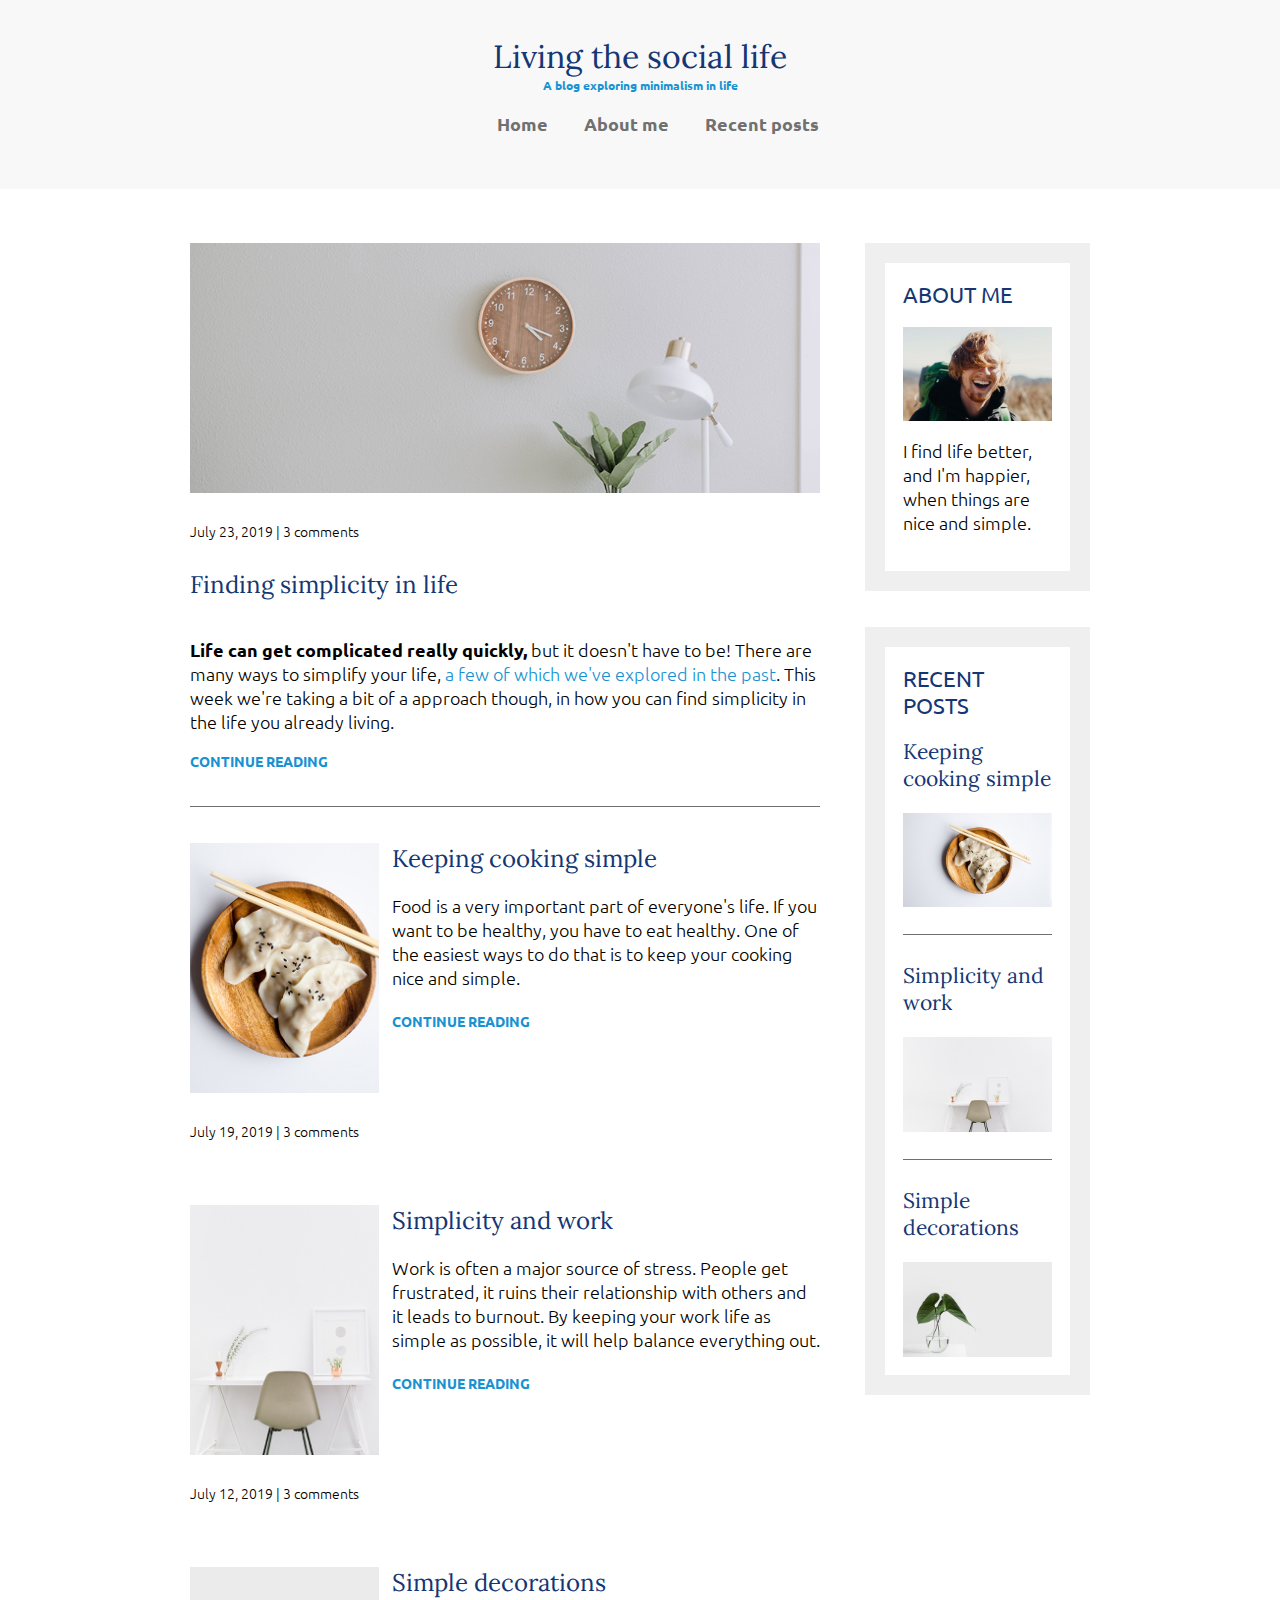
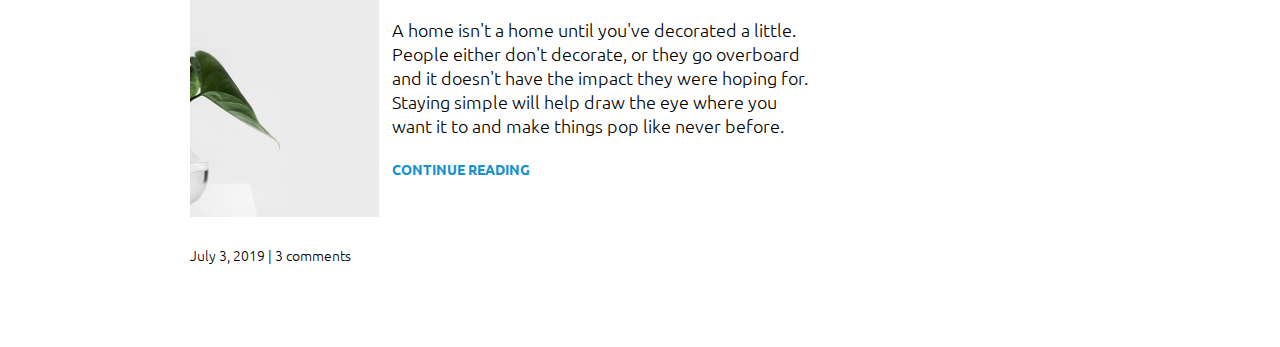
==== index.html @ eec42785 "first commit" ====
<!DOCTYPE html>
<html lang="en">
<head>
    <meta charset="UTF-8">
    <meta http-equiv="X-UA-Compatible" content="IE=edge">
    <meta name="viewport" content="width=device-width, initial-scale=1.0">
    <title>Simple Life</title>
    <!-- font -->
    <link href="https://fonts.googleapis.com/css?family=Lora|Ubuntu:300,400,700&display=swap" rel="stylesheet">
    <!-- style -->
        <!-- <link rel="stylesheet" href="css/style.css"> -->
        <link rel="stylesheet" href="css/styles.css">
</head>
<body> 
    <header>
        <div class="container container-nav">
            <div class="site-title">
                <h1>Living the social life</h1>
                <p class="subtitle">A blog exploring minimalism in life</p>
            </div>
            <nav>
                <ul>
                    <li><a href="#">Home</a></li>
                    <li><a href="#">About me</a></li>
                    <li><a href="#">Recent posts</a></li>
                </ul>
            </nav>
        </div> <!-- / .container -->
    </header>
    
    <div class="container container-flex">
        <main role="main">
            
            <article class="article-featured">
                <h2 class="article-title">Finding simplicity in life</h2>
                <img src="img/life.jpg" alt="simple white desk on a white wall with a plant on the far right side" class="article-image" >
                <p class="article-info">July 23, 2019 | 3 comments</p>
                <p class="article-body"><strong class="bold">Life can get complicated really quickly,</strong> but it doesn't have to be! There are many ways to simplify your life, <a href="#" >a few of which we've explored in the past</a>. This week we're taking a bit of a approach though, in how you can find simplicity in the life you already living.</p>
                <a href="#" class="article-read-more">CONTINUE READING</a>
            </article>

            <div class="border"></div>
            
            <article class="article-recent">
                <div class="article-recent-main">
                    <h2 class="article-title">Keeping cooking simple </h2>
                    <p class="article-body">Food is a very important part of everyone's life. If you want to be healthy, you have to eat healthy. One of the easiest ways to do that is to keep your cooking nice and simple.</p>
                    <a href="#" class="article-read-more">CONTINUE READING</a>
                </div>
                <div class="article-recent-secondary">
                    <img src="img/food.jpg" alt="two dumplings on a wood plate with chopsticks" class="article-image">
                    <p class="article-info">July 19, 2019 | 3 comments</p>
                </div>
            </article>
            
            <article class="article-recent">
                <div class="article-recent-main">
                    <h2 class="article-title">Simplicity and work </h2>
                    <p class="article-body">Work is often a major source of stress. People get frustrated, it ruins their relationship with others and it leads to burnout. By keeping your work life as simple as possible, it will help balance everything out.</p>
                    <a href="#" class="article-read-more">CONTINUE READING</a>
                </div>
                <div class="article-recent-secondary">
                    <img src="img/work.jpg" alt="a chair white chair at a white desk on a white wall" class="article-image">
                    <p class="article-info">July 12, 2019 | 3 comments</p>
                </div>
            </article>
            
            <article class="article-recent">
                <div class="article-recent-main">
                    <h2 class="article-title">Simple decorations</h2>
                    <p class="article-body">A home isn't a home until you've decorated a little. People either don't decorate, or they go overboard and it doesn't have the impact they were hoping for. Staying simple will help draw the eye where you want it to and make things pop like never before.</p>
                    <a href="#" class="article-read-more">CONTINUE READING</a>
                </div>
                <div class="article-recent-secondary">
                    <img src="img/deco.jpg" alt="a green plant in a clear, round vase with water in it" class="article-image">
                    <p class="article-info">July 3, 2019 | 3 comments</p>
                </div>
            </article>
        </main>
        
        <aside class="sidebar">
            
            <div class="sidebar-widget">
                <h2 class="widget-title">ABOUT ME</h2>
                <img src="img/about-me.jpg" alt="john doe" class="widget-image">
                <p class="widget-body">I find life better, and I'm happier, when things are nice and simple.</p>
            </div>
            
            <div class="sidebar-widget">
                <h2 class="widget-title">RECENT POSTS</h2>
                <div class="widget-recent-post widget-recent-post-border">
                    <h3 class="widget-recent-post-title">Keeping cooking simple</h3>
                    <img src="img/food.jpg" alt="two dumplings on a wood plate with chopsticks" class="widget-image">
                </div>
                <div class="widget-recent-post widget-recent-post-border">
                    <h3 class="widget-recent-post-title">Simplicity and work</h3>
                    <img src="img/work.jpg" alt="a chair white chair at a white desk on a white wall" class="widget-image">
                </div>
                <div class="widget-recent-post">
                    <h3 class="widget-recent-post-title">Simple decorations</h3>
                    <img src="img/deco.jpg" alt="a green plant in a clear, round vase with water in it" class="widget-image">
                </div>
            </div>
            
        </aside>
        
    </div>
    
    
    <footer>
        <p></p>
        <p></p>
    </footer>
    
    
</body>
</html>
---- css/style.css ----
/*  Fonts
    -----
    font-family: 'Lora', serif;
    font-family: 'Ubuntu', sans-serif;
 */

*{
    box-sizing: border-box;
}

body {
    font-family: 'Ubuntu', sans-serif;
    margin:0;
    /* background-color: #f8f8f8; */
}

/* typography */
/* .uppercase {
    text-transform: uppercase;
} */

h1{
    font-family: 'Lora', serif;
    font-weight: 400;
    font-size: 2rem;
    color: #143774;
    margin: 0;
}

.subtitle {
    font-size: .75rem;
    font-weight: 700;
    color: #1792d2;
    margin: 0;
}

/* layout */
.container{
    width: 90%;
    max-width: 990px;
    margin: 0 auto;
}

.container-nav{
    display: flex;
    justify-content: space-between;
}

@media (max-width: 675px) {
    .container-nav {
        flex-direction: column;
    }

}

/* header */
header {
    background-color: #f8f8f8;
    padding: 2em 0;
}

/* nav */
.nav-list {
    list-style: none;
    padding: 0;
    display: flex;
    justify-content: center;
}

.nav-list-item {
    margin-left: 2em;
}

.nav-link {
    color: #707070;
    text-decoration: none;
    font-weight: 700;
    padding: .25em 0;
}

.nav-link:hover,
.nav-link:focus {
    color: #1792d2;
}

@media (max-width: 675px) {
    header{
        text-align: center;
    }
    .nav-list {
        flex-direction: column;
    }
    .nav-list-item {
        margin-left: .5em 0;
    }
}

.current-page{
    border-bottom: 1px solid #707070;
}

.current-page:hover {
    color: #707070;
}
---- css/styles.css ----
body {
    margin: 0;
    font-family: 'Ubuntu', sans-serif;
    font-size: 1.125rem;
    font-weight: 300;
}

img{
    max-width: 100%;
    display: block;
}

/* =================
Typography
================= */
h1,
h2,
h3 {
    font-family: 'Lora', serif;
    font-weight: 400;
    color: #143774;
    margin-top: 0;
}

h1 {
    font-size: 2rem;
    margin: 0;
}

a{
    color: #1792d2;
    text-decoration: none;
}

a:hover,
a:focus {
    color: #143774;
    text-decoration: underline;
}

strong {
    font-weight: 700;
}

/* h1 subtitle */
.subtitle {
    font-weight: 700;
    color: #1792d2;
    font-size: .75rem;
    margin: 0;
}

.article-title {
    font-size: 1.5rem;
    color: #143774;
}

.article-read-more,
.article-info {
    font-size: 0.875rem;
}

.article-read-more{
    color: #1792d2;
    font-weight: 700;
    text-decoration: none;
}

.article-read-more:hover,
.article-read-more:focus {
    color: #143774;
    text-decoration: underline;
}

.article-info {
    margin: 2em 0;
}

/* =================
Layout
================= */

.container {
    width: 90%;
    max-width: 900px;
    margin: 0 auto;
}

.container-flex {
    display: flex;
    flex-direction: column;
    justify-content: space-between;
}

header {
    background: #f8f8f8;
    padding: 2em 0;
    text-align: center;
    margin-bottom: 3em;
}

@media (min-width: 675px){
    .container-flex{
        flex-direction: row;
    }

    main{
        width: 70%;
    }

    aside {
        width: 25%;
        min-width: 200px;
        margin-left: 1em;
    }
}

/* navigation */

nav ul {
    list-style: none;
    padding: 0;
    display: flex;
    justify-content: center;
}

nav li {
    margin-left: 2em;
}

nav a {
    text-decoration: none;
    color: #707070;
    font-weight: 700;
    padding: .25em 0;
}

nav a:hover,
nav a:focus {
    color: #1792d2;
}

.current-page {
    border-bottom: 1px solid #707070;
}

.current-page:hover {
    color: #707070;
}

@media (max-width: 675px) {
    nav ul {
        flex-direction: column;
    }
    
    nav li {
        margin: .5em 0;
    }
}

/* article */
.article-featured{
    border-bottom: 1px  solid  #707070;
    padding-bottom: 2em;
    margin-bottom: 2em;
}

.article-recent{
    display: flex;
    flex-direction: column;
    margin-bottom: 2em;
}


.article-recent-main {
    order: 2; /*change the order of article flex components */
}

.article-recent-secondary {
    order: 1; /*change the order of article flex components */
}

@media(min-width: 675px){
    .article-recent{
        flex-direction: row;
        justify-content: space-between;
    }

    .article-recent-main {
        width: 68%;
    }

    .article-recent-secondary {
        width: 30%;
    }

    .article-featured {
        display: flex;
        flex-direction: column;
    }

    .article-image{
        order: -2;
        width: 100%;
        height: 250px;
        object-fit: cover;
    }

    .article-info {
        order: -1;
    }
}

/* widgets */
.sidebar-widget {
    border: 20px solid #efefef;
    margin-bottom: 2em;
    padding: 1em;
}

.sidebar-widget h2{
    font-family: 'Ubuntu', sans-serif;
    font-size: 1.4rem;
}

.widget-recent-post-border {
    border-bottom: 1px  solid  #707070;
    padding-bottom: 1.5em;
    margin-bottom: 1.5em;
}
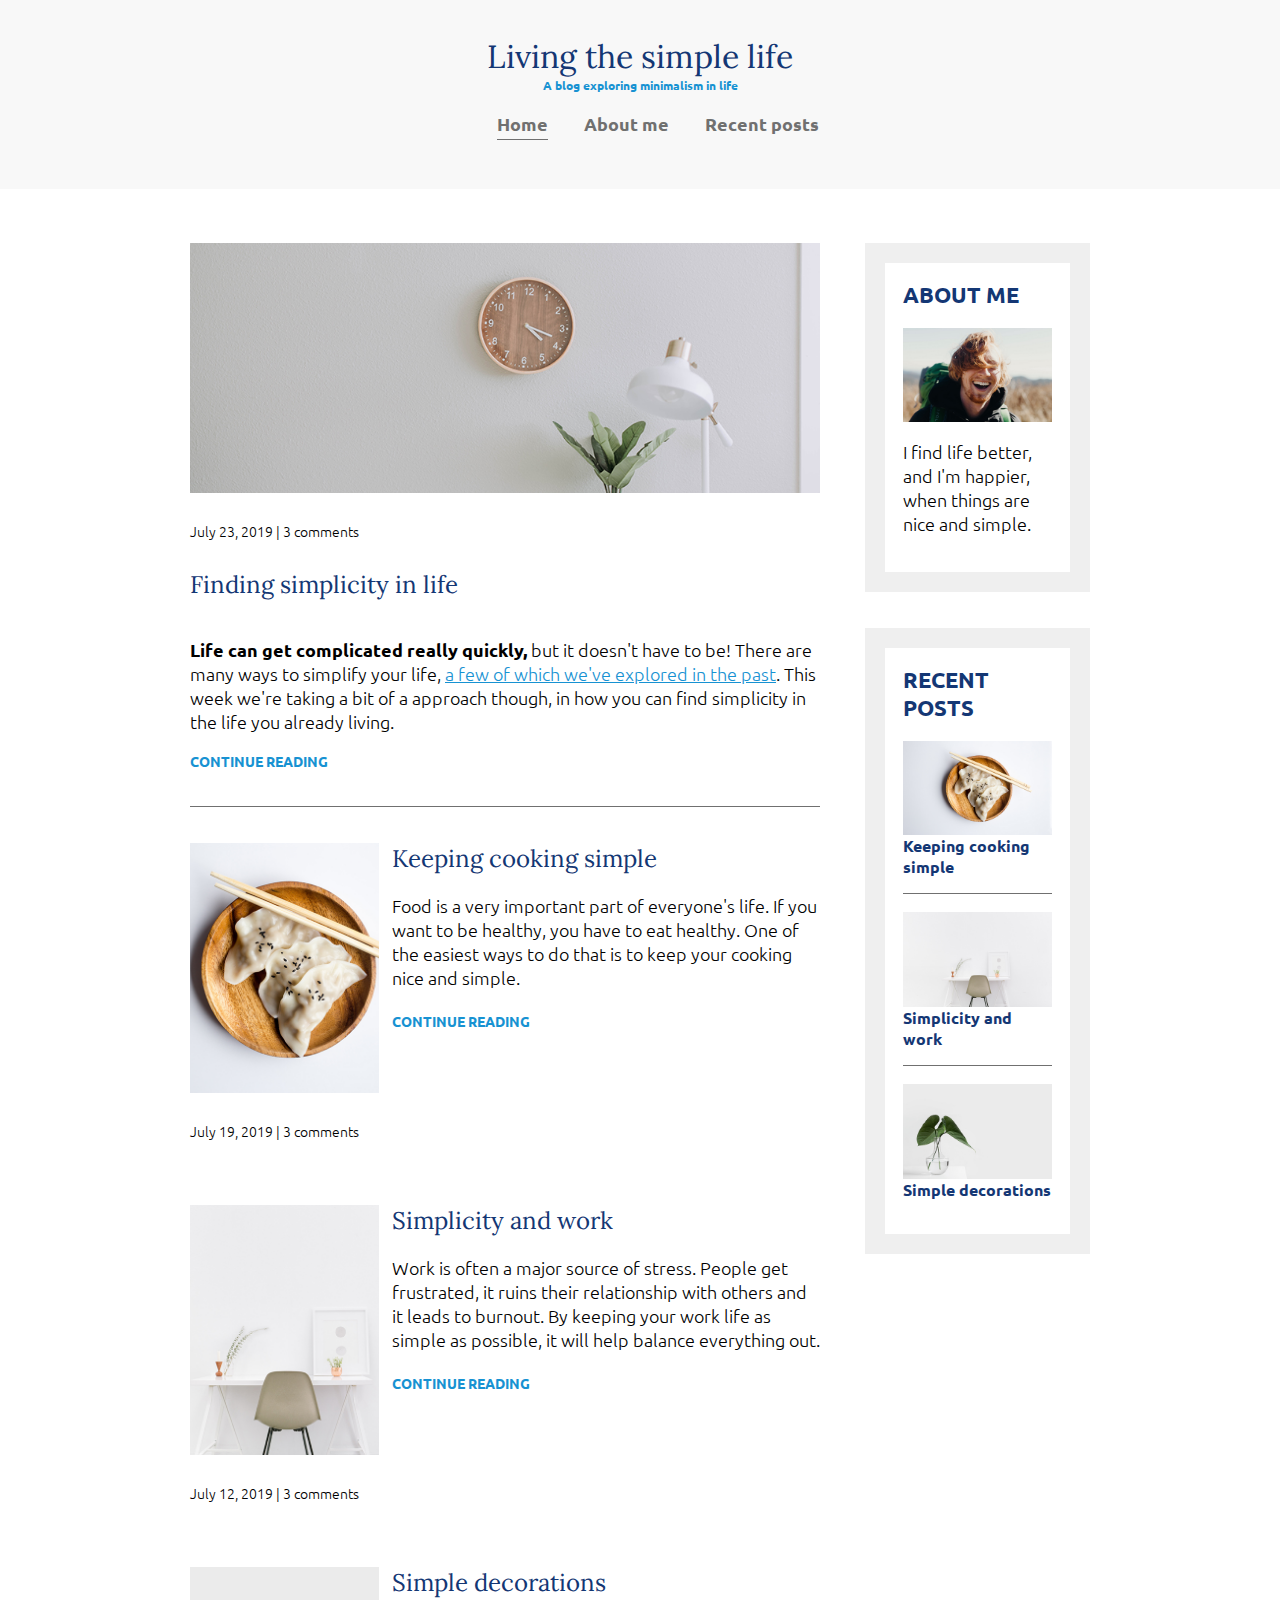
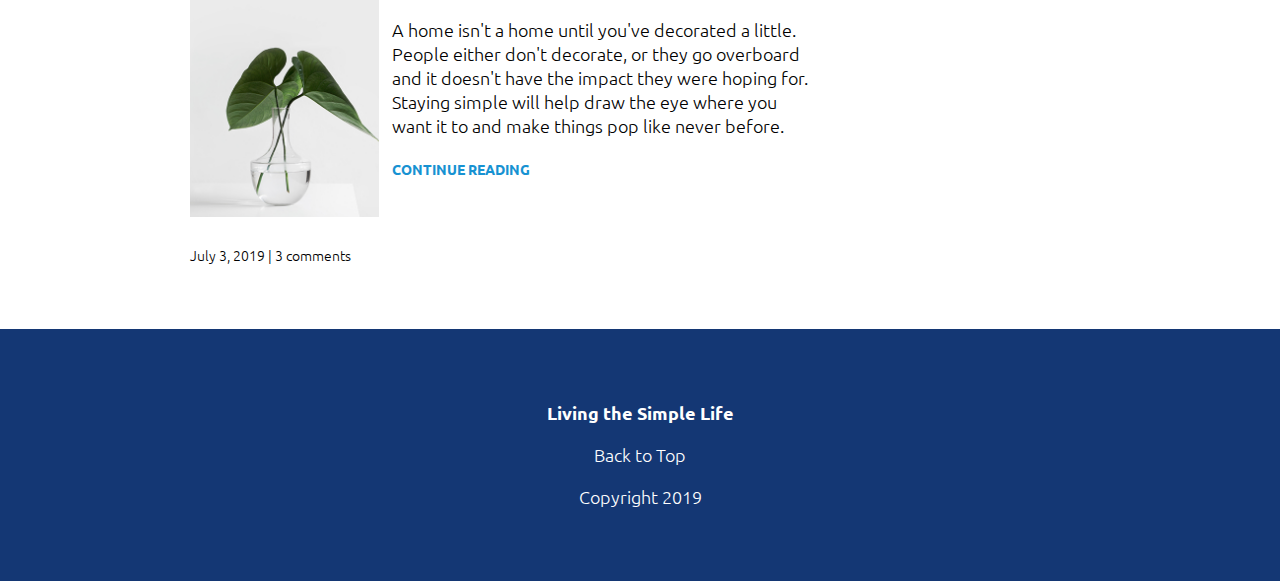
==== commit b0aef0c7: "Adjusted title" ====
--- a/index.html
+++ b/index.html
@@ -8,21 +8,20 @@
     <!-- font -->
     <link href="https://fonts.googleapis.com/css?family=Lora|Ubuntu:300,400,700&display=swap" rel="stylesheet">
     <!-- style -->
-        <!-- <link rel="stylesheet" href="css/style.css"> -->
         <link rel="stylesheet" href="css/styles.css">
 </head>
 <body> 
-    <header>
+    <header id="header">
         <div class="container container-nav">
             <div class="site-title">
-                <h1>Living the social life</h1>
+                <h1>Living the simple life</h1>
                 <p class="subtitle">A blog exploring minimalism in life</p>
             </div>
             <nav>
                 <ul>
-                    <li><a href="#">Home</a></li>
-                    <li><a href="#">About me</a></li>
-                    <li><a href="#">Recent posts</a></li>
+                    <li><a href="index.html" class="current-page">Home</a></li>
+                    <li><a href="about-me.html" >About me</a></li>
+                    <li><a href="recent-posts.html">Recent posts</a></li>
                 </ul>
             </nav>
         </div> <!-- / .container -->
@@ -38,8 +37,6 @@
                 <p class="article-body"><strong class="bold">Life can get complicated really quickly,</strong> but it doesn't have to be! There are many ways to simplify your life, <a href="#" >a few of which we've explored in the past</a>. This week we're taking a bit of a approach though, in how you can find simplicity in the life you already living.</p>
                 <a href="#" class="article-read-more">CONTINUE READING</a>
             </article>
-
-            <div class="border"></div>
             
             <article class="article-recent">
                 <div class="article-recent-main">
@@ -72,7 +69,7 @@
                     <a href="#" class="article-read-more">CONTINUE READING</a>
                 </div>
                 <div class="article-recent-secondary">
-                    <img src="img/deco.jpg" alt="a green plant in a clear, round vase with water in it" class="article-image">
+                    <img src="img/deco.jpg" alt="a green plant in a clear, round vase with water in it" class="article-image posLeft">
                     <p class="article-info">July 3, 2019 | 3 comments</p>
                 </div>
             </article>
@@ -88,11 +85,11 @@
             
             <div class="sidebar-widget">
                 <h2 class="widget-title">RECENT POSTS</h2>
-                <div class="widget-recent-post widget-recent-post-border">
+                <div class="widget-recent-post">
                     <h3 class="widget-recent-post-title">Keeping cooking simple</h3>
                     <img src="img/food.jpg" alt="two dumplings on a wood plate with chopsticks" class="widget-image">
                 </div>
-                <div class="widget-recent-post widget-recent-post-border">
+                <div class="widget-recent-post">
                     <h3 class="widget-recent-post-title">Simplicity and work</h3>
                     <img src="img/work.jpg" alt="a chair white chair at a white desk on a white wall" class="widget-image">
                 </div>
@@ -101,15 +98,13 @@
                     <img src="img/deco.jpg" alt="a green plant in a clear, round vase with water in it" class="widget-image">
                 </div>
             </div>
-            
         </aside>
-        
     </div>
-    
-    
+
     <footer>
-        <p></p>
-        <p></p>
+        <p><strong>Living the Simple Life</strong></p>
+        <p>Back to <a href="#header" >Top</a></p>
+        <p>Copyright 2019</p>
     </footer>
     
     
--- a/css/styles.css
+++ b/css/styles.css
@@ -8,6 +8,13 @@
 img{
     max-width: 100%;
     display: block;
+}
+
+.image-full {
+    max-height: 300px;
+    width: 100%;
+    object-fit: cover;
+    margin-bottom: 2em;
 }
 
 /* =================
@@ -29,12 +36,21 @@
 
 a{
     color: #1792d2;
-    text-decoration: none;
 }
 
 a:hover,
 a:focus {
     color: #143774;
+}
+
+footer a{
+    color: white;
+    text-decoration: none;
+}
+
+footer a:hover,
+a:focus {
+    color: #3ea6de;
     text-decoration: underline;
 }
 
@@ -60,7 +76,8 @@
     font-size: 0.875rem;
 }
 
-.article-read-more{
+.article-read-more,
+.about-me-heading {
     color: #1792d2;
     font-weight: 700;
     text-decoration: none;
@@ -74,6 +91,17 @@
 
 .article-info {
     margin: 2em 0;
+}
+
+.widget-title,
+.widget-recent-post-title {
+    font-size: 1rem;
+}
+
+.widget-title,
+.widget-recent-post-title {
+    font-family: 'Ubuntu', sans-serif;
+    font-weight: 700;
 }
 
 /* =================
@@ -115,6 +143,13 @@
     }
 }
 
+footer{
+    background-color: #143774;
+    color: white;
+    text-align: center;
+    padding: 3em 0;
+}
+
 /* navigation */
 
 nav ul {
@@ -205,6 +240,9 @@
         height: 250px;
         object-fit: cover;
     }
+    .posLeft {
+        object-position: left;
+    }
 
     .article-info {
         order: -1;
@@ -223,9 +261,18 @@
     font-size: 1.4rem;
 }
 
-.widget-recent-post-border {
+.widget-recent-post {
+    display: flex;
+    flex-direction: column;
     border-bottom: 1px  solid  #707070;
-    padding-bottom: 1.5em;
-    margin-bottom: 1.5em;
-}
-
+    margin-bottom: 1em;
+}
+
+.widget-recent-post:last-child {
+    border: 0;
+    margin: 0;
+}
+
+.widget-image {
+    order: -1;
+}